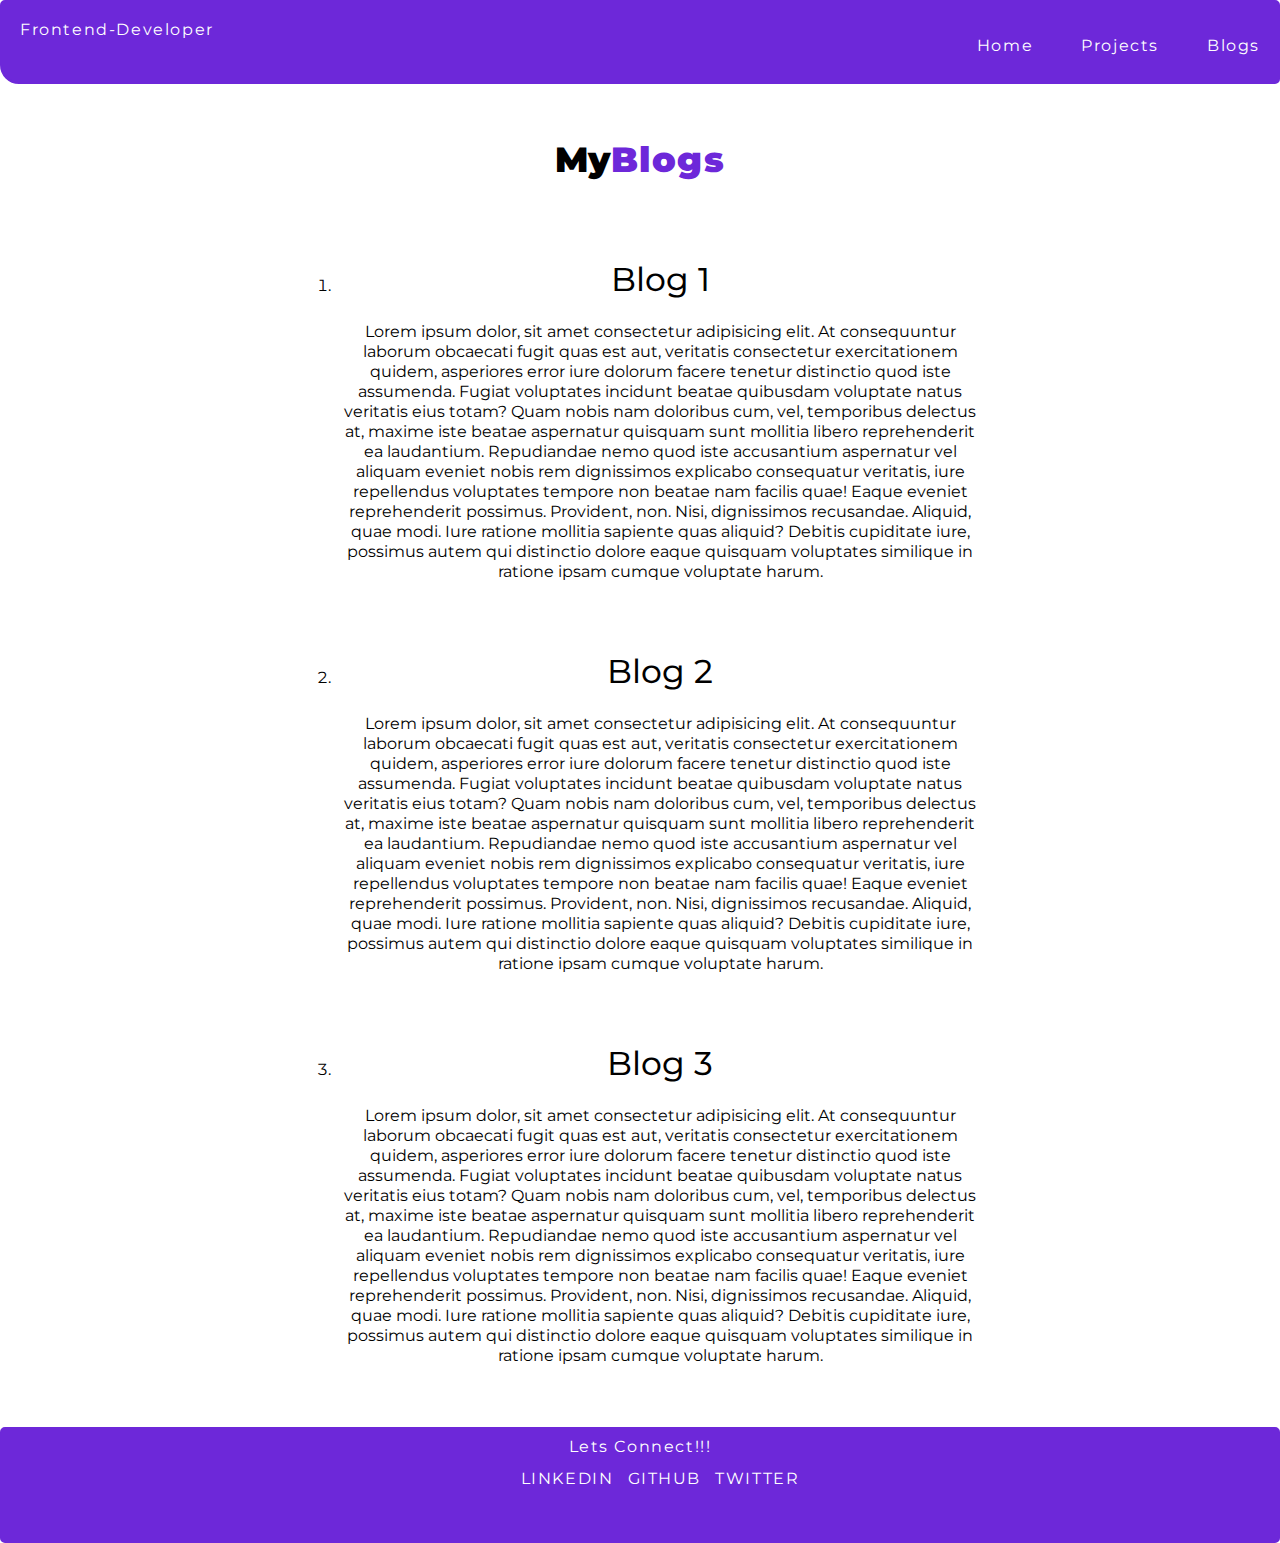
==== blogs.html @ 2b4c1218 "Initial commit" ====
<!DOCTYPE html>
<html lang="en">
  <head>
    <meta charset="UTF-8" />
    <meta name="viewport" content="width=device-width, initial-scale=1.0" />
    <title>Ashfaq-Portfolio</title>
    <link rel="stylesheet" href="/styles.css" />
  </head>
  <body>
    <nav class="nav">
      <header class="navbrand">
        Frontend-Developer
        <ul class="inline">
          <li class="v"><a href="index.html"> Home</a></li>
          <li class="v"><a href="/projects.html"> Projects </a></li>
          <li class="v"><a href="/blogs.html"> Blogs </a></li>
        </ul>
      </header>
    </nav>

    <section
      class="container-center"
      style="
        font-weight: 900;
        font-size: 35px;
        padding-bottom: 10px;
        position: relative;
      "
    >
      My<span class="text">Blogs</span>
    </section>

    <!-- blogs section -->
    <section>
      <ol class="container-center">
        <li>
          <div class="container">
            <h1>Blog 1</h1>
            <p>
              Lorem ipsum dolor, sit amet consectetur adipisicing elit. At
              consequuntur laborum obcaecati fugit quas est aut, veritatis
              consectetur exercitationem quidem, asperiores error iure dolorum
              facere tenetur distinctio quod iste assumenda. Fugiat voluptates
              incidunt beatae quibusdam voluptate natus veritatis eius totam?
              Quam nobis nam doloribus cum, vel, temporibus delectus at, maxime
              iste beatae aspernatur quisquam sunt mollitia libero reprehenderit
              ea laudantium. Repudiandae nemo quod iste accusantium aspernatur
              vel aliquam eveniet nobis rem dignissimos explicabo consequatur
              veritatis, iure repellendus voluptates tempore non beatae nam
              facilis quae! Eaque eveniet reprehenderit possimus. Provident,
              non. Nisi, dignissimos recusandae. Aliquid, quae modi. Iure
              ratione mollitia sapiente quas aliquid? Debitis cupiditate iure,
              possimus autem qui distinctio dolore eaque quisquam voluptates
              similique in ratione ipsam cumque voluptate harum.
            </p>
          </div>
        </li>

        <li>
          <div class="container">
            <h1>Blog 2</h1>
            <p>
              Lorem ipsum dolor, sit amet consectetur adipisicing elit. At
              consequuntur laborum obcaecati fugit quas est aut, veritatis
              consectetur exercitationem quidem, asperiores error iure dolorum
              facere tenetur distinctio quod iste assumenda. Fugiat voluptates
              incidunt beatae quibusdam voluptate natus veritatis eius totam?
              Quam nobis nam doloribus cum, vel, temporibus delectus at, maxime
              iste beatae aspernatur quisquam sunt mollitia libero reprehenderit
              ea laudantium. Repudiandae nemo quod iste accusantium aspernatur
              vel aliquam eveniet nobis rem dignissimos explicabo consequatur
              veritatis, iure repellendus voluptates tempore non beatae nam
              facilis quae! Eaque eveniet reprehenderit possimus. Provident,
              non. Nisi, dignissimos recusandae. Aliquid, quae modi. Iure
              ratione mollitia sapiente quas aliquid? Debitis cupiditate iure,
              possimus autem qui distinctio dolore eaque quisquam voluptates
              similique in ratione ipsam cumque voluptate harum.
            </p>
          </div>
        </li>
        <li>
          <div class="container">
            <h1>Blog 3</h1>
            <p>
              Lorem ipsum dolor, sit amet consectetur adipisicing elit. At
              consequuntur laborum obcaecati fugit quas est aut, veritatis
              consectetur exercitationem quidem, asperiores error iure dolorum
              facere tenetur distinctio quod iste assumenda. Fugiat voluptates
              incidunt beatae quibusdam voluptate natus veritatis eius totam?
              Quam nobis nam doloribus cum, vel, temporibus delectus at, maxime
              iste beatae aspernatur quisquam sunt mollitia libero reprehenderit
              ea laudantium. Repudiandae nemo quod iste accusantium aspernatur
              vel aliquam eveniet nobis rem dignissimos explicabo consequatur
              veritatis, iure repellendus voluptates tempore non beatae nam
              facilis quae! Eaque eveniet reprehenderit possimus. Provident,
              non. Nisi, dignissimos recusandae. Aliquid, quae modi. Iure
              ratione mollitia sapiente quas aliquid? Debitis cupiditate iure,
              possimus autem qui distinctio dolore eaque quisquam voluptates
              similique in ratione ipsam cumque voluptate harum.
            </p>
          </div>
        </li>
      </ol>
    </section>

    <footer class="brand">
      <div class="navbrand">Lets Connect!!!</div>
      <ul class="footer-elements">
        <li class="v1">
          <a
            href="https://www.linkedin.com/in/ashfaqhaq/"
            style="color: white;"
          >
            LINKEDIN
          </a>
        </li>
        <li class="v1">
          <a href="https://github.com/ashfaqhaq" style="color: white;"
            >GITHUB</a
          >
        </li>
        <li class="v1">
          <a href="https://twitter.com/ashfaq_ulhaq" style="color: white;"
            >TWITTER
          </a>
        </li>
      </ul>
    </footer>
  </body>
</html>
---- styles.css ----
@import url('https://fonts.googleapis.com/css2?family=Castoro&family=Montserrat&display=swap');
@import url('https://fonts.googleapis.com/css2?family=Montserrat:wght@900&display=swap');
body {
    font-family: 'Montserrat', sans-serif;
    height:auto;
   width:100%;
  
 
margin:auto; 
   
   
}
.container
{
  
   padding-top:1rem;
   padding-bottom:1rem;
  
   /* font-size: 17.8px;
    */
}
.container-center
{
 
    max-width:650px;
    height:auto;
      

    justify-content: center;
    align-items: center;
     margin:auto;
}
.primary-btn
{
    text-decoration: none;
   padding:0.3rem 0.7rem;
    border-radius: 5px;
    border: 1px solid#6D28D9;
    background-color:#6D28D9  ; 
    color:white;
    width:10px;
    margin: 0.5;
   
    
}
.secondary-btn
{
    text-decoration: none;
   padding:0.3rem 1rem;
    border-radius: 5px;
    border: 1px solid #6D28D9;
    background-color:white ;
    color:#6D28D9 ;
    width:10px;
   margin: 0.5;
    
}
.nav
{
  
   
    
    height: 60px;
    border: 2px solid#6D28D9  ;
   border-radius: 5px 5px 5px 19px ;
   background-color:#6D28D9  ;
    color:white;
    padding:10px;
    margin-bottom: 1.5rem;
    
   
   

    /* padding-right: 2rem; */
}
.navbrand
{
   
    letter-spacing: 0.1rem;
   padding: 0.5rem;
   
  

}
.inline
{
    text-decoration: none;
   list-style: none;
   display: inline-flex;
   float: right;
   
}
.v a
{
    padding-left: 3rem;
    color:white;
   
}
.header
{
    
    margin: auto;
    text-align: center;
    align-items: center;
    color:gray;
    display: block;
    padding: 1rem;
    
}
body hr{
  
  margin-top: 2rem;
  margin-bottom: 2rem;
}
footer
{
  
    
    height: 7rem;
    border: 2px solid#6D28D9  ;
   border-radius: 5px 5px 5px  5px;
   background-color:#6D28D9  ;
    color:white;
  text-align: center;
  
}
.footer-elements
{
    
   text-decoration: none;
    list-style: none;
   
    margin: 0px;
  display: inline;
  
    
}
 
.header-img
{
    
    height:auto;
    max-width: 350px;
    margin: auto;
  
} 
section 
{
    text-align: center;
   padding: 30px;
  font-size: 16.3px;
 
  
   
    
   
}
a{
    text-decoration: none;
    letter-spacing: 0.1rem;
   
    
    
}
 .text{
  
     letter-spacing: 0.1rem;
    color:#6D28D9;
     font-weight: 900;
     
  
 }
 .v1
 {
    padding:5px ;
    list-style: none;
    display: inline-flex;
 
   
}
section h1{
    font-weight:450;

}
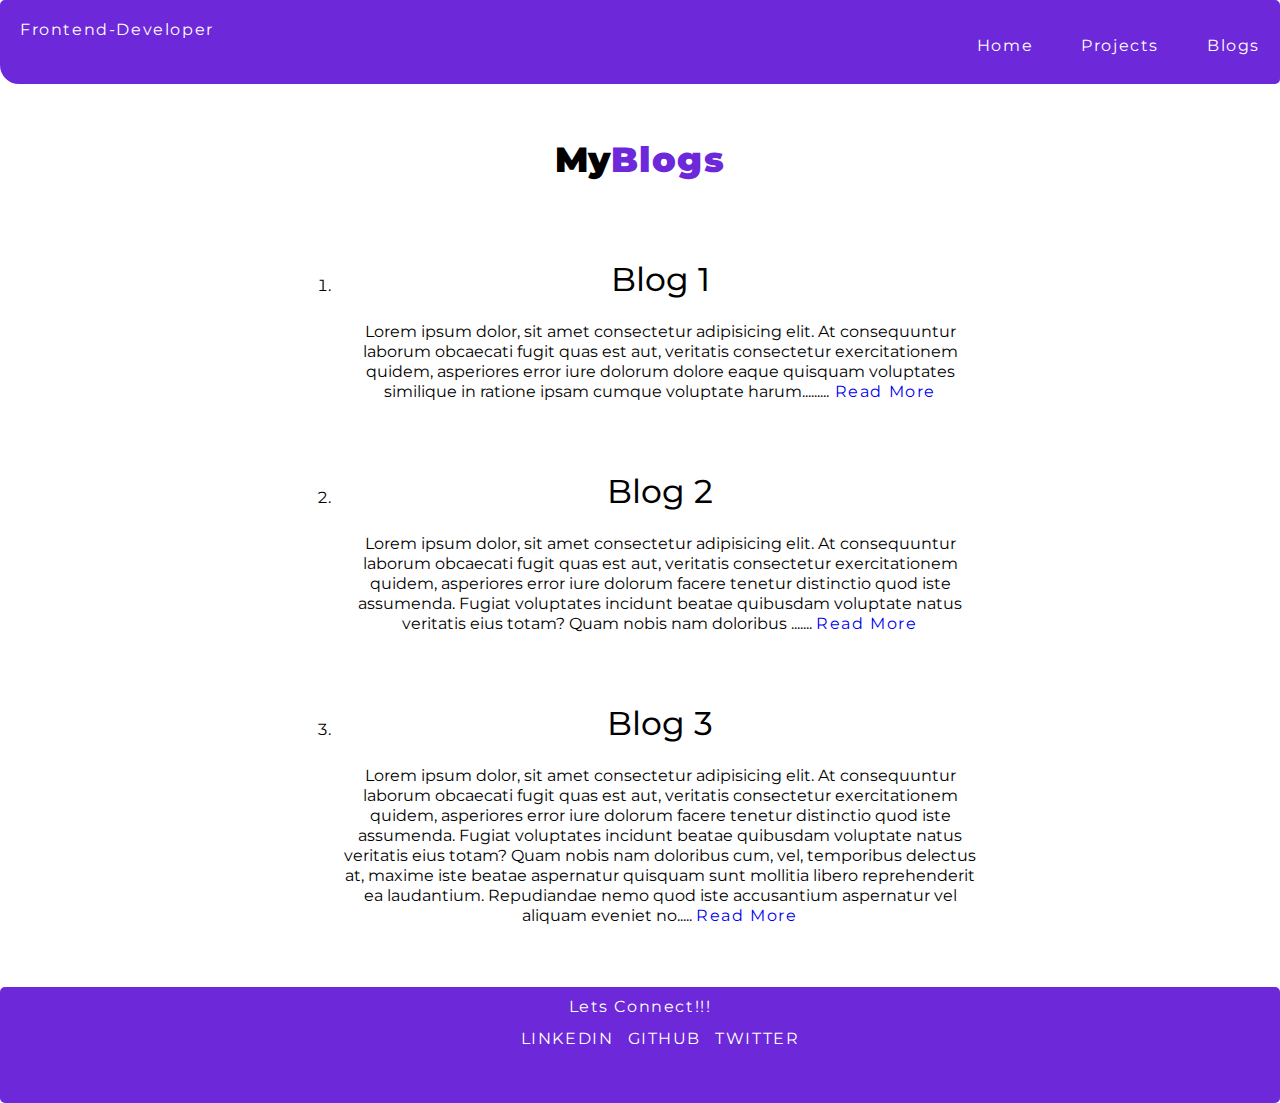
==== commit 09f84917: "added blog pages and hrefs corrected" ====
--- a/blogs.html
+++ b/blogs.html
@@ -40,18 +40,8 @@
               Lorem ipsum dolor, sit amet consectetur adipisicing elit. At
               consequuntur laborum obcaecati fugit quas est aut, veritatis
               consectetur exercitationem quidem, asperiores error iure dolorum
-              facere tenetur distinctio quod iste assumenda. Fugiat voluptates
-              incidunt beatae quibusdam voluptate natus veritatis eius totam?
-              Quam nobis nam doloribus cum, vel, temporibus delectus at, maxime
-              iste beatae aspernatur quisquam sunt mollitia libero reprehenderit
-              ea laudantium. Repudiandae nemo quod iste accusantium aspernatur
-              vel aliquam eveniet nobis rem dignissimos explicabo consequatur
-              veritatis, iure repellendus voluptates tempore non beatae nam
-              facilis quae! Eaque eveniet reprehenderit possimus. Provident,
-              non. Nisi, dignissimos recusandae. Aliquid, quae modi. Iure
-              ratione mollitia sapiente quas aliquid? Debitis cupiditate iure,
-              possimus autem qui distinctio dolore eaque quisquam voluptates
-              similique in ratione ipsam cumque voluptate harum.
+              dolore eaque quisquam voluptates similique in ratione ipsam cumque
+              voluptate harum.........<a href="/blog1.html"> Read More </a>
             </p>
           </div>
         </li>
@@ -65,16 +55,8 @@
               consectetur exercitationem quidem, asperiores error iure dolorum
               facere tenetur distinctio quod iste assumenda. Fugiat voluptates
               incidunt beatae quibusdam voluptate natus veritatis eius totam?
-              Quam nobis nam doloribus cum, vel, temporibus delectus at, maxime
-              iste beatae aspernatur quisquam sunt mollitia libero reprehenderit
-              ea laudantium. Repudiandae nemo quod iste accusantium aspernatur
-              vel aliquam eveniet nobis rem dignissimos explicabo consequatur
-              veritatis, iure repellendus voluptates tempore non beatae nam
-              facilis quae! Eaque eveniet reprehenderit possimus. Provident,
-              non. Nisi, dignissimos recusandae. Aliquid, quae modi. Iure
-              ratione mollitia sapiente quas aliquid? Debitis cupiditate iure,
-              possimus autem qui distinctio dolore eaque quisquam voluptates
-              similique in ratione ipsam cumque voluptate harum.
+              Quam nobis nam doloribus .......
+              <a href="/blog2.html"> Read More </a>
             </p>
           </div>
         </li>
@@ -90,13 +72,7 @@
               Quam nobis nam doloribus cum, vel, temporibus delectus at, maxime
               iste beatae aspernatur quisquam sunt mollitia libero reprehenderit
               ea laudantium. Repudiandae nemo quod iste accusantium aspernatur
-              vel aliquam eveniet nobis rem dignissimos explicabo consequatur
-              veritatis, iure repellendus voluptates tempore non beatae nam
-              facilis quae! Eaque eveniet reprehenderit possimus. Provident,
-              non. Nisi, dignissimos recusandae. Aliquid, quae modi. Iure
-              ratione mollitia sapiente quas aliquid? Debitis cupiditate iure,
-              possimus autem qui distinctio dolore eaque quisquam voluptates
-              similique in ratione ipsam cumque voluptate harum.
+              vel aliquam eveniet no..... <a href="/blog3.html"> Read More </a>
             </p>
           </div>
         </li>
